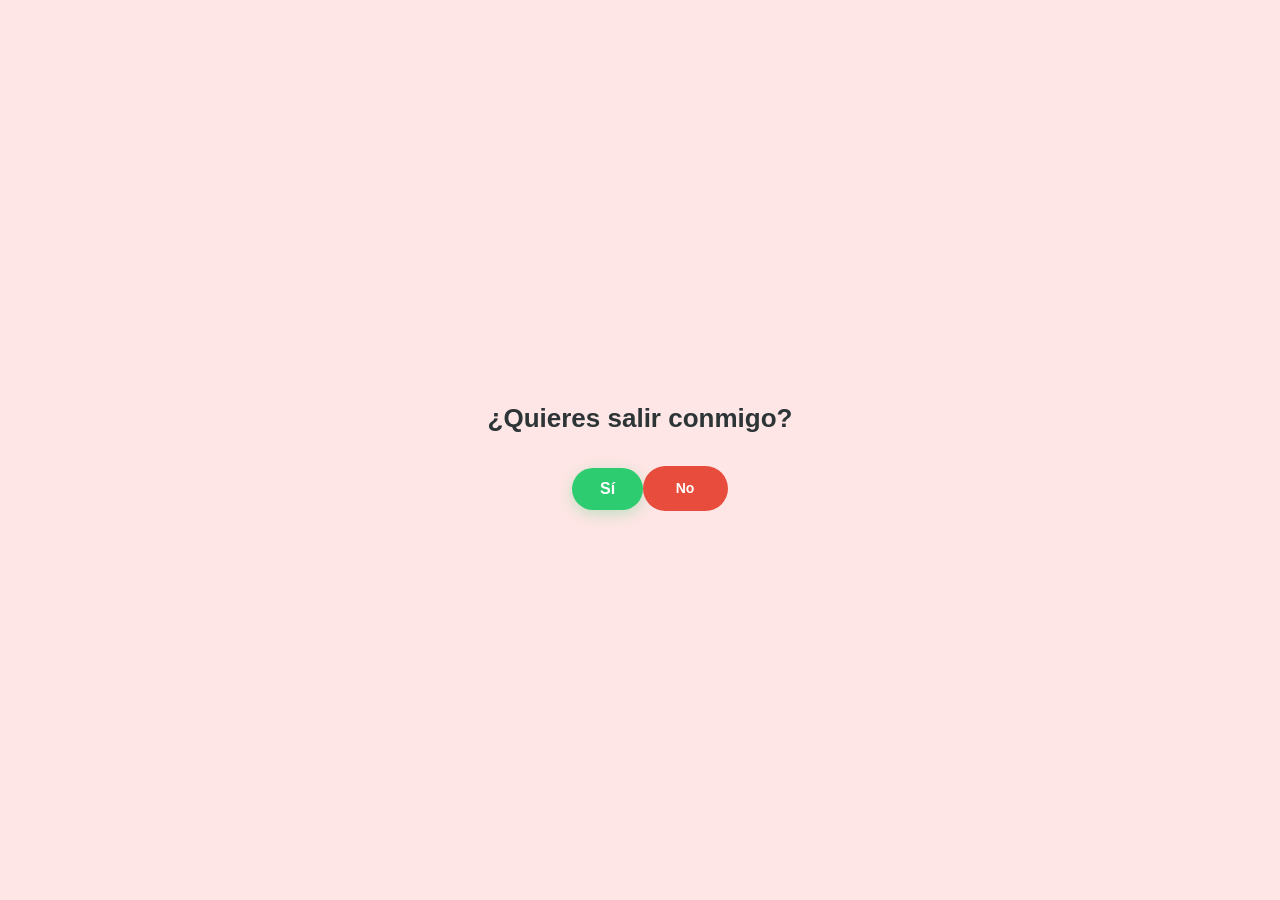
==== index.html @ 3cce88e8 "Add files via upload" ====
<!DOCTYPE html>
<html lang="es">
<head>
    <meta charset="UTF-8">
    <title>Nuestra Cita Ideal</title>
    <link rel="stylesheet" href="styles.css">
</head>
<body>

    <audio id="bg-music" src="cancion.mp3" loop></audio>

    <!-- ETAPA 1: LA PREGUNTA INICIAL -->
    <section class="step is-active" id="game-screen">
        <h2>¿Quieres salir conmigo?</h2>
        <div class="buttons-container">
            <button id="yes" style="--grow: 1;">Sí</button>
            <button id="no" onmouseover="dodge()">No</button>
        </div>
    </section>

    <!-- ETAPA 2: CUÁNDO (CALENDARIO) -->
    <section class="step hidden" id="step-2">
        <h2>¿Qué día estás libre? 📅</h2>
        <div class="calendar-container">
            <input type="date" id="date-picker">
            <button id="confirm-date-btn">Confirmar Fecha</button>
        </div>
    </section>

    <!-- ETAPA 3: QUÉ HACER (PLAN) -->
    <section class="step hidden" id="step-3">
        <h2>¿Cuál sería el plan ideal? 🎬</h2>
        <div class="options-grid">
            <button class="next-btn" data-detail="Ir al Cine">Ir al Cine 🍿</button>
            <button class="next-btn" data-detail="Cita de Picnic">Un Picnic 🧺</button>
            <button class="next-btn" data-detail="Pasear/Hablar">Pasear y Hablar ✨</button>
        </div>
    </section>

    <!-- ETAPA 4: QUÉ COMER (COMIDA) -->
    <section class="step hidden" id="step-4">
        <h2>¿Y qué te gustaría comer? 🍕</h2>
        <div class="options-grid">
            <button class="next-btn" data-detail="Pizzas">Pizzas 🍕</button>
            <button class="next-btn" data-detail="Hamburguesas">Hamburguesas 🍔</button>
            <button class="next-btn" data-detail="Helado/Postre">Helado y Postre 🍦</button>
        </div>
    </section>

    <!-- ETAPA FINAL: RESUMEN DE LA CITA -->
    <div id="card-screen" class="hidden">
        <div class="card">
            <div class="heart-icon">❤️</div>
            <h3>¡Tenemos una cita! 🥰</h3>
            <p>Todo listo para nuestro plan. Aquí tienes el resumen:</p>
            <div class="summary-box">
                <p>📅 <strong>Día:</strong> <span id="summary-date">-</span></p>
                <p>🎬 <strong>Plan:</strong> <span id="summary-plan">-</span></p>
                <p>🍕 <strong>Comida:</strong> <span id="summary-food">-</span></p>
            </div>
            
            <!-- ENLACE DE WHATSAPP DIRECTO Y PRE-DIRECCIONADO -->
            <a id="whatsapp-btn" href="https://wa.me" style="text-decoration: none;">
                Enviar cita
            </a>
            
            <p class="final-msg">Prepara tu mejor outfit. ¡Te quiero muchísimo! ✨</p>
        </div>
    </div>

    <script>
        const yes = document.getElementById('yes');
        const no = document.getElementById('no');
        const music = document.getElementById('bg-music');
        const datePicker = document.getElementById('date-picker');
        const confirmDateBtn = document.getElementById('confirm-date-btn');

        let choices = { date: '', plan: '', food: '' };
        let currentStep = 1;
        let dodges = 0;

        function LINES(intentos) {
            const respuestas = ["¿Segura? 🥺", "Piénsalo bien... 👀", "¿De verdad no? 💔", "¡Intenta otra vez!", "Ni lo sueñes 🤭", "¡Ya dile que sí! 🥰"];
            return respuestas[Math.min(intentos - 1, respuestas.length - 1)];
        }

        function dodge() {
            dodges++;
            no.textContent = LINES(dodges);
            if (yes) yes.style.setProperty('--grow', 1 + dodges * 0.45); 

            const x = Math.random() * (window.innerWidth - 140);
            const y = Math.random() * (window.innerHeight - 45);
            no.style.position = "fixed";
            no.style.left = "0px";
            no.style.top = "0px";
            no.style.transform = "translate(" + x + "px, " + y + "px) scale(" + Math.max(0.5, 1 - dodges * 0.05) + ")";
        }

        if (yes) {
            yes.addEventListener('click', function() {
                if (music) music.play().catch(function(e) { console.log("Audio en espera"); });
                document.getElementById('game-screen').classList.add('hidden');
                currentStep = 2;
                document.getElementById('step-2').classList.remove('hidden');
            });
        }

        if (datePicker) {
            const ahora = new Date();
            const anio = ahora.getFullYear();
            const mes = String(ahora.getMonth() + 1).padStart(2, '0');
            const dia = String(ahora.getDate()).padStart(2, '0');
            const fechaLocal = anio + "-" + mes + "-" + dia;
            
            datePicker.min = fechaLocal;
            datePicker.value = fechaLocal;
        }

        if (confirmDateBtn && datePicker) {
            confirmDateBtn.addEventListener('click', function() {
                if (!datePicker.value) {
                    alert("Por favor, selecciona una fecha 🥺");
                    return;
                }
                // CORREGIDO: Formato de fecha reconstruido de manera exacta
                const partes = datePicker.value.split('-');
                choices.date = partes[2] + "/" + partes[1] + "/" + partes[0];

                document.getElementById('step-2').classList.add('hidden');
                currentStep = 3;
                document.getElementById('step-3').classList.remove('hidden');
            });
        }

        document.querySelectorAll('.next-btn').forEach(function(button) {
            button.addEventListener('click', function(e) {
                const selection = e.currentTarget.getAttribute('data-detail');
                
                if (currentStep === 3) {
                    choices.plan = selection;
                    document.getElementById('step-3').classList.add('hidden');
                    currentStep = 4;
                    document.getElementById('step-4').classList.remove('hidden');
                } else if (currentStep === 4) {
                    choices.food = selection;
                    document.getElementById('step-4').classList.add('hidden');
                    currentStep = 5;
                    showFinalCard(); 
                }
            });
        });

        function showFinalCard() {
            document.getElementById('summary-date').textContent = choices.date;
            document.getElementById('summary-plan').textContent = choices.plan;
            document.getElementById('summary-food').textContent = choices.food;
            
           const mensaje = "¡Hola! 💕 Ya armé el itinerario para nuestra próxima salida especial. MIRA LO QUE ELEGI:\n\n" +
                            "✨ 📅 *Fecha:* " + choices.date + "\n" +
                            "✨ 🎬 *Actividad:* " + choices.plan + "\n" +
                            "✨ 🍔 *Cena:* " + choices.food + "\n\n" +
                            "¡Gracias por invitarme a salir! Te quiero muchísimo! 🥰🚀❤️";
            
            const whatsappBtn = document.getElementById('whatsapp-btn');
            if (whatsappBtn) {
                whatsappBtn.href = "https://wa.me?text=" + encodeURIComponent(mensaje);
            }

            document.getElementById('card-screen').classList.remove('hidden');
            setInterval(createHeart, 200);
        }

        function createHeart() {
            const heart = document.createElement('span');
            heart.textContent = '❤️';
            heart.classList.add('floating-heart');
            heart.style.left = (Math.random() * 100) + 'vw';
            heart.style.fontSize = (Math.random() * 20 + 15) + 'px';
            heart.style.animationDuration = (Math.random() * 2 + 3) + 's'; 
            document.body.appendChild(heart);
            setTimeout(function() { heart.remove(); }, 5000);
        }
    </script>
</body>
</html>
---- styles.css ----
body {
    display: flex;
    justify-content: center;
    align-items: center;
    height: 100vh;
    margin: 0;
    font-family: 'Segoe UI', Roboto, sans-serif;
    background-color: #ffe6e6; 
    overflow: hidden; 
    position: relative;
}

.step h2 {
    font-size: 26px;
    color: #2d3436;
    text-align: center;
    margin-bottom: 25px;
    animation: slideIn 0.5s ease backwards;
}

@keyframes slideIn {
    from { transform: translateY(-20px); opacity: 0; }
    to { transform: translateY(0); opacity: 1; }
}

.buttons-container {
    display: flex;
    gap: 20px;
    justify-content: center;
    align-items: center;
    position: relative;
    height: 60px;
    width: 240px;
}

#yes {
    padding: 12px 28px;
    font-size: 16px;
    font-weight: bold;
    cursor: pointer;
    background-color: #2ecc71;
    color: white;
    border: none;
    border-radius: 50px;
    box-shadow: 0 4px 15px rgba(46, 204, 113, 0.3);
    transform: scale(var(--grow));
    transition: transform 0.2s cubic-bezier(0.175, 0.885, 0.32, 1.275);
    z-index: 10;
}

#no {
    width: 85px; 
    height: 45px; 
    padding: 0;
    display: inline-flex;
    justify-content: center;
    align-items: center;
    font-size: 14px;
    font-weight: bold;
    cursor: pointer;
    background-color: #e74c3c;
    color: white;
    border: none;
    border-radius: 50px;
    position: absolute; 
    right: 0;           
    white-space: normal; 
    text-align: center;
    line-height: 1.2;
    transition: transform 0.1s ease, left 0.1s ease, top 0.1s ease; 
    z-index: 10;
}

.calendar-container, .options-grid {
    display: flex;
    flex-direction: column;
    gap: 12px;
    width: 260px;
}

#date-picker, .options-grid button, #confirm-date-btn {
    padding: 14px 20px;
    font-size: 16px;
    font-weight: 600;
    border-radius: 15px;
    border: none;
    cursor: pointer;
}

#date-picker {
    background-color: white;
    color: #2d3436;
    border: 2px solid #ffb3b3;
    text-align: center;
}

#confirm-date-btn {
    background-color: #ff7675;
    color: white;
    font-weight: bold;
}

.options-grid button {
    background-color: white;
    color: #d63031;
    border: 2px solid #ffb3b3;
    transition: all 0.2s ease;
}

.options-grid button:hover, #confirm-date-btn:hover {
    background-color: #ff7675;
    color: white;
    transform: translateY(-2px);
}

.hidden {
    display: none !important;
}

#card-screen {
    position: fixed;
    top: 0;
    left: 0;
    width: 100vw;
    height: 100vh;
    background: rgba(255, 230, 230, 0.98);
    display: flex;
    justify-content: center;
    align-items: center;
    z-index: 100;
}

.card {
    background: white;
    padding: 35px;
    border-radius: 24px;
    box-shadow: 0 15px 35px rgba(0, 0, 0, 0.08);
    text-align: center;
    max-width: 360px;
    width: 85%;
    animation: popUp 0.5s cubic-bezier(0.175, 0.885, 0.32, 1.275) forwards;
}

.heart-icon {
    font-size: 50px;
    animation: pulse 1.2s infinite;
}

.summary-box {
    background-color: #fff0f0;
    border-radius: 15px;
    padding: 15px;
    margin: 20px 0;
    text-align: left;
    border-left: 5px solid #ff7675;
}

.summary-box p {
    margin: 8px 0;
    font-size: 16px;
    color: #2d3436;
}

/* DISEÑO DEL BOTÓN DE WHATSAPP */
#whatsapp-btn {
    display: inline-flex;
    align-items: center;
    justify-content: center;
    gap: 10px;
    width: 100%;
    padding: 14px;
    font-size: 16px;
    font-weight: bold;
    color: white;
    background-color: #25D366; 
    border: none;
    border-radius: 15px;
    cursor: pointer;
    margin: 10px 0 15px;
    box-shadow: 0 4px 15px rgba(37, 211, 102, 0.3);
    transition: all 0.2s ease;
}

#whatsapp-btn:hover {
    background-color: #128C7E;
    transform: translateY(-2px);
}

.final-msg {
    color: #636e72;
    font-size: 13px;
    margin: 0;
}

@keyframes popUp {
    from { transform: scale(0.6); opacity: 0; }
    to { transform: scale(1); opacity: 1; }
}

@keyframes pulse {
    0%, 100% { transform: scale(1); }
    50% { transform: scale(1.15); }
}

.floating-heart {
    position: absolute;
    color: #ff7675;
    pointer-events: none;
    bottom: -30px;
    opacity: 0.8;
    animation: floatUp linear forwards;
}

@keyframes floatUp {
    0% { transform: translateY(0) rotate(0deg); opacity: 0.8; }
    100% { transform: translateY(-110vh) rotate(360deg); opacity: 0; }
}

/* Elementos de Corazones Flotantes del fondo */
.floating-heart {
    position: absolute;
    pointer-events: none;
    bottom: -30px;
    opacity: 0.8;
    user-select: none;
    animation: floatUp linear forwards;
}

@keyframes floatUp {
    0% { transform: translateY(0) rotate(0deg); opacity: 0.8; }
    100% { transform: translateY(-110vh) rotate(360deg); opacity: 0; }
}
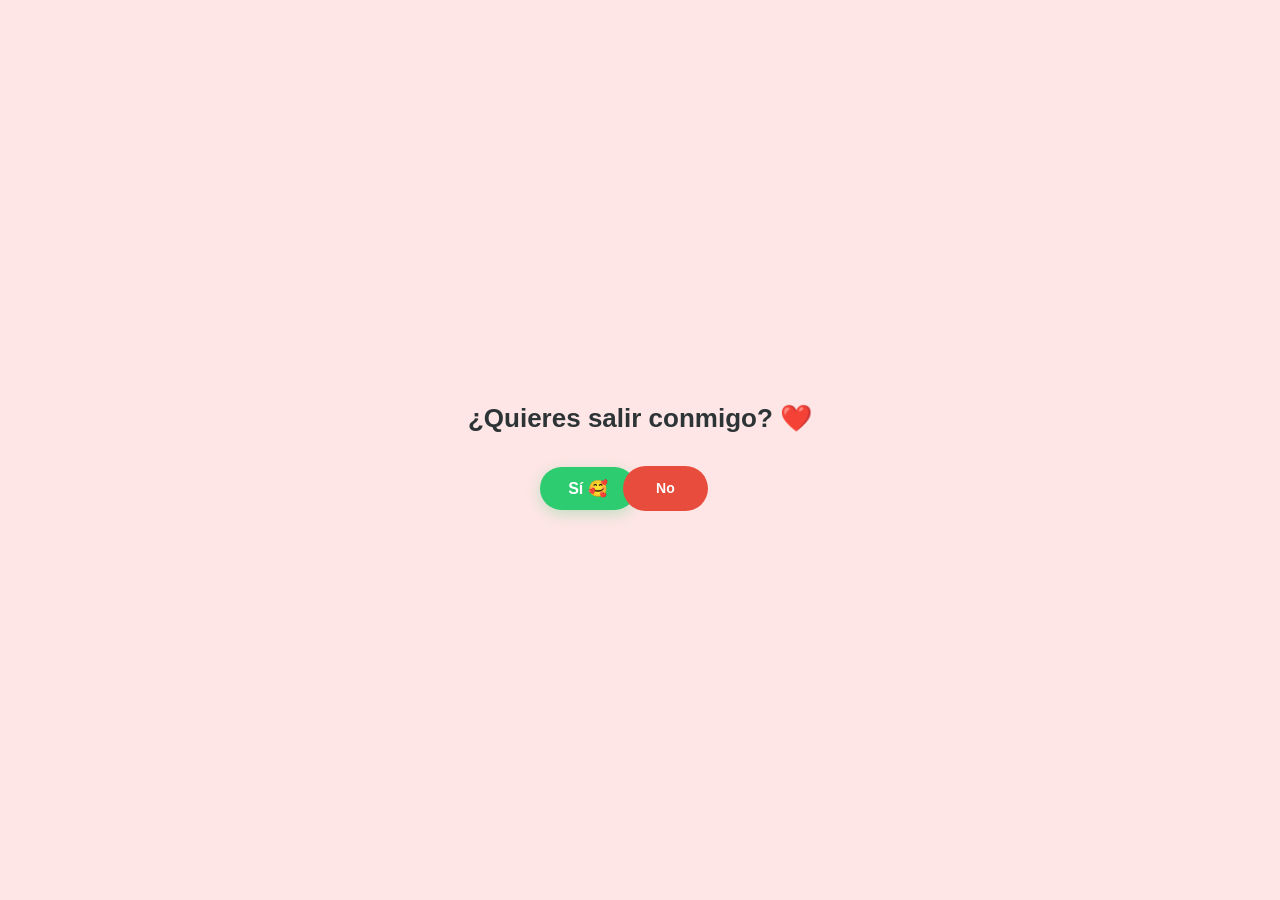
==== commit 4baad03d: "Update index.html" ====
--- a/index.html
+++ b/index.html
@@ -1,186 +1,220 @@
+
 <!DOCTYPE html>
 <html lang="es">
 <head>
     <meta charset="UTF-8">
-    <title>Nuestra Cita Ideal</title>
+
+    <!-- IMPORTANTE PARA CELULARES -->
+    <meta name="viewport" content="width=device-width, initial-scale=1.0">
+
+    <title>Nuestra Cita Ideal ❤️</title>
+
     <link rel="stylesheet" href="styles.css">
 </head>
+
 <body>
 
+    <!-- MÚSICA -->
     <audio id="bg-music" src="cancion.mp3" loop></audio>
 
-    <!-- ETAPA 1: LA PREGUNTA INICIAL -->
+
+    <!-- =====================================
+         ETAPA 1: PREGUNTA INICIAL
+    ====================================== -->
+
     <section class="step is-active" id="game-screen">
-        <h2>¿Quieres salir conmigo?</h2>
+
+        <h2>
+            ¿Quieres salir conmigo? ❤️
+        </h2>
+
         <div class="buttons-container">
-            <button id="yes" style="--grow: 1;">Sí</button>
-            <button id="no" onmouseover="dodge()">No</button>
-        </div>
-    </section>
-
-    <!-- ETAPA 2: CUÁNDO (CALENDARIO) -->
+
+            <button id="yes" style="--grow: 1;">
+                Sí 🥰
+            </button>
+
+            <button id="no">
+                No
+            </button>
+
+        </div>
+
+    </section>
+
+
+    <!-- =====================================
+         ETAPA 2: SELECCIONAR FECHA
+    ====================================== -->
+
     <section class="step hidden" id="step-2">
-        <h2>¿Qué día estás libre? 📅</h2>
+
+        <h2>
+            ¿Qué día estás libre? 📅
+        </h2>
+
         <div class="calendar-container">
-            <input type="date" id="date-picker">
-            <button id="confirm-date-btn">Confirmar Fecha</button>
-        </div>
-    </section>
-
-    <!-- ETAPA 3: QUÉ HACER (PLAN) -->
+
+            <input
+                type="date"
+                id="date-picker"
+            >
+
+            <button id="confirm-date-btn">
+                Confirmar Fecha 💕
+            </button>
+
+        </div>
+
+    </section>
+
+
+    <!-- =====================================
+         ETAPA 3: ELEGIR PLAN
+    ====================================== -->
+
     <section class="step hidden" id="step-3">
-        <h2>¿Cuál sería el plan ideal? 🎬</h2>
+
+        <h2>
+            ¿Cuál sería el plan ideal? 🎬
+        </h2>
+
         <div class="options-grid">
-            <button class="next-btn" data-detail="Ir al Cine">Ir al Cine 🍿</button>
-            <button class="next-btn" data-detail="Cita de Picnic">Un Picnic 🧺</button>
-            <button class="next-btn" data-detail="Pasear/Hablar">Pasear y Hablar ✨</button>
-        </div>
-    </section>
-
-    <!-- ETAPA 4: QUÉ COMER (COMIDA) -->
+
+            <button
+                class="next-btn"
+                data-detail="Ir al Cine 🍿">
+                Ir al Cine 🍿
+            </button>
+
+            <button
+                class="next-btn"
+                data-detail="Cita de Picnic 🧺">
+                Un Picnic 🧺
+            </button>
+
+            <button
+                class="next-btn"
+                data-detail="Pasear y Hablar ✨">
+                Pasear y Hablar ✨
+            </button>
+
+        </div>
+
+    </section>
+
+
+    <!-- =====================================
+         ETAPA 4: ELEGIR COMIDA
+    ====================================== -->
+
     <section class="step hidden" id="step-4">
-        <h2>¿Y qué te gustaría comer? 🍕</h2>
+
+        <h2>
+            ¿Y qué te gustaría comer? 🍕
+        </h2>
+
         <div class="options-grid">
-            <button class="next-btn" data-detail="Pizzas">Pizzas 🍕</button>
-            <button class="next-btn" data-detail="Hamburguesas">Hamburguesas 🍔</button>
-            <button class="next-btn" data-detail="Helado/Postre">Helado y Postre 🍦</button>
-        </div>
-    </section>
-
-    <!-- ETAPA FINAL: RESUMEN DE LA CITA -->
+
+            <button
+                class="next-btn"
+                data-detail="Pizzas 🍕">
+                Pizzas 🍕
+            </button>
+
+            <button
+                class="next-btn"
+                data-detail="Hamburguesas 🍔">
+                Hamburguesas 🍔
+            </button>
+
+            <button
+                class="next-btn"
+                data-detail="Helado y Postre 🍦">
+                Helado y Postre 🍦
+            </button>
+
+        </div>
+
+    </section>
+
+
+    <!-- =====================================
+         ETAPA FINAL: RESUMEN
+    ====================================== -->
+
     <div id="card-screen" class="hidden">
+
         <div class="card">
-            <div class="heart-icon">❤️</div>
-            <h3>¡Tenemos una cita! 🥰</h3>
-            <p>Todo listo para nuestro plan. Aquí tienes el resumen:</p>
+
+            <div class="heart-icon">
+                ❤️
+            </div>
+
+            <h3>
+                ¡Tenemos una cita! 🥰
+            </h3>
+
+            <p>
+                Todo listo para nuestro plan.
+                Aquí tienes el resumen:
+            </p>
+
+
+            <!-- RESUMEN DE LA CITA -->
+
             <div class="summary-box">
-                <p>📅 <strong>Día:</strong> <span id="summary-date">-</span></p>
-                <p>🎬 <strong>Plan:</strong> <span id="summary-plan">-</span></p>
-                <p>🍕 <strong>Comida:</strong> <span id="summary-food">-</span></p>
+
+                <p>
+                    📅 <strong>Día:</strong>
+                    <span id="summary-date">-</span>
+                </p>
+
+                <p>
+                    🎬 <strong>Plan:</strong>
+                    <span id="summary-plan">-</span>
+                </p>
+
+                <p>
+                    🍕 <strong>Comida:</strong>
+                    <span id="summary-food">-</span>
+                </p>
+
             </div>
-            
-            <!-- ENLACE DE WHATSAPP DIRECTO Y PRE-DIRECCIONADO -->
-            <a id="whatsapp-btn" href="https://wa.me" style="text-decoration: none;">
-                Enviar cita
+
+
+            <!-- =================================
+                 BOTÓN WHATSAPP
+            ================================== -->
+
+            <a
+                id="whatsapp-btn"
+                href="#"
+                target="_blank"
+                rel="noopener noreferrer">
+
+                💬 Confirmar nuestra cita
+
             </a>
-            
-            <p class="final-msg">Prepara tu mejor outfit. ¡Te quiero muchísimo! ✨</p>
-        </div>
+
+
+            <p class="final-msg">
+
+                Prepara tu mejor outfit.
+                ¡Te quiero muchísimo! ✨❤️
+
+            </p>
+
+        </div>
+
     </div>
 
-    <script>
-        const yes = document.getElementById('yes');
-        const no = document.getElementById('no');
-        const music = document.getElementById('bg-music');
-        const datePicker = document.getElementById('date-picker');
-        const confirmDateBtn = document.getElementById('confirm-date-btn');
-
-        let choices = { date: '', plan: '', food: '' };
-        let currentStep = 1;
-        let dodges = 0;
-
-        function LINES(intentos) {
-            const respuestas = ["¿Segura? 🥺", "Piénsalo bien... 👀", "¿De verdad no? 💔", "¡Intenta otra vez!", "Ni lo sueñes 🤭", "¡Ya dile que sí! 🥰"];
-            return respuestas[Math.min(intentos - 1, respuestas.length - 1)];
-        }
-
-        function dodge() {
-            dodges++;
-            no.textContent = LINES(dodges);
-            if (yes) yes.style.setProperty('--grow', 1 + dodges * 0.45); 
-
-            const x = Math.random() * (window.innerWidth - 140);
-            const y = Math.random() * (window.innerHeight - 45);
-            no.style.position = "fixed";
-            no.style.left = "0px";
-            no.style.top = "0px";
-            no.style.transform = "translate(" + x + "px, " + y + "px) scale(" + Math.max(0.5, 1 - dodges * 0.05) + ")";
-        }
-
-        if (yes) {
-            yes.addEventListener('click', function() {
-                if (music) music.play().catch(function(e) { console.log("Audio en espera"); });
-                document.getElementById('game-screen').classList.add('hidden');
-                currentStep = 2;
-                document.getElementById('step-2').classList.remove('hidden');
-            });
-        }
-
-        if (datePicker) {
-            const ahora = new Date();
-            const anio = ahora.getFullYear();
-            const mes = String(ahora.getMonth() + 1).padStart(2, '0');
-            const dia = String(ahora.getDate()).padStart(2, '0');
-            const fechaLocal = anio + "-" + mes + "-" + dia;
-            
-            datePicker.min = fechaLocal;
-            datePicker.value = fechaLocal;
-        }
-
-        if (confirmDateBtn && datePicker) {
-            confirmDateBtn.addEventListener('click', function() {
-                if (!datePicker.value) {
-                    alert("Por favor, selecciona una fecha 🥺");
-                    return;
-                }
-                // CORREGIDO: Formato de fecha reconstruido de manera exacta
-                const partes = datePicker.value.split('-');
-                choices.date = partes[2] + "/" + partes[1] + "/" + partes[0];
-
-                document.getElementById('step-2').classList.add('hidden');
-                currentStep = 3;
-                document.getElementById('step-3').classList.remove('hidden');
-            });
-        }
-
-        document.querySelectorAll('.next-btn').forEach(function(button) {
-            button.addEventListener('click', function(e) {
-                const selection = e.currentTarget.getAttribute('data-detail');
-                
-                if (currentStep === 3) {
-                    choices.plan = selection;
-                    document.getElementById('step-3').classList.add('hidden');
-                    currentStep = 4;
-                    document.getElementById('step-4').classList.remove('hidden');
-                } else if (currentStep === 4) {
-                    choices.food = selection;
-                    document.getElementById('step-4').classList.add('hidden');
-                    currentStep = 5;
-                    showFinalCard(); 
-                }
-            });
-        });
-
-        function showFinalCard() {
-            document.getElementById('summary-date').textContent = choices.date;
-            document.getElementById('summary-plan').textContent = choices.plan;
-            document.getElementById('summary-food').textContent = choices.food;
-            
-           const mensaje = "¡Hola! 💕 Ya armé el itinerario para nuestra próxima salida especial. MIRA LO QUE ELEGI:\n\n" +
-                            "✨ 📅 *Fecha:* " + choices.date + "\n" +
-                            "✨ 🎬 *Actividad:* " + choices.plan + "\n" +
-                            "✨ 🍔 *Cena:* " + choices.food + "\n\n" +
-                            "¡Gracias por invitarme a salir! Te quiero muchísimo! 🥰🚀❤️";
-            
-            const whatsappBtn = document.getElementById('whatsapp-btn');
-            if (whatsappBtn) {
-                whatsappBtn.href = "https://wa.me?text=" + encodeURIComponent(mensaje);
-            }
-
-            document.getElementById('card-screen').classList.remove('hidden');
-            setInterval(createHeart, 200);
-        }
-
-        function createHeart() {
-            const heart = document.createElement('span');
-            heart.textContent = '❤️';
-            heart.classList.add('floating-heart');
-            heart.style.left = (Math.random() * 100) + 'vw';
-            heart.style.fontSize = (Math.random() * 20 + 15) + 'px';
-            heart.style.animationDuration = (Math.random() * 2 + 3) + 's'; 
-            document.body.appendChild(heart);
-            setTimeout(function() { heart.remove(); }, 5000);
-        }
-    </script>
+
+    <!-- JAVASCRIPT -->
+
+    <script src="script.js"></script>
+
 </body>
 </html>
+
+
